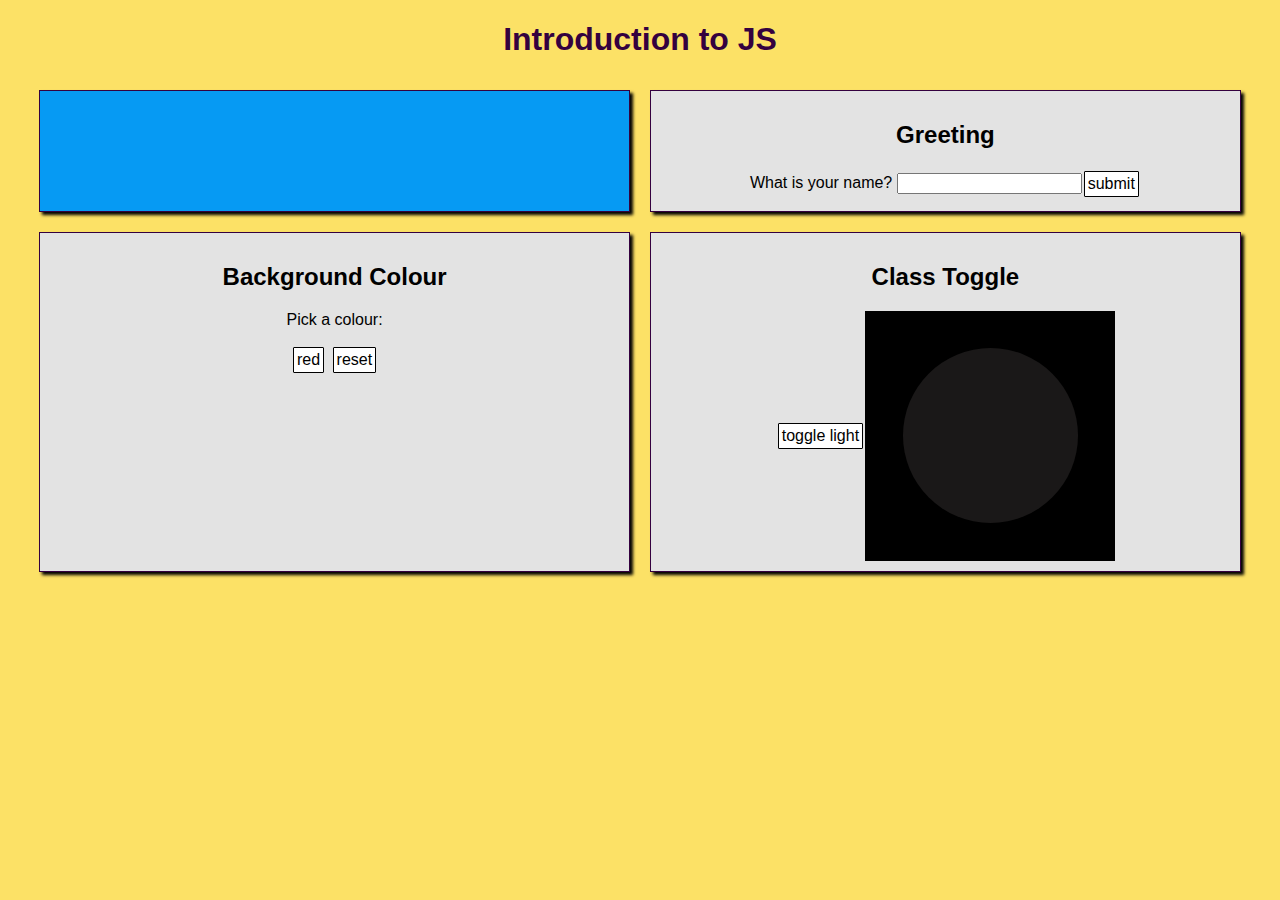
==== intro-to-js/index.html @ f910e7c5 "Initial commit" ====
<!DOCTYPE html>
<html lang="en">
    <head>
        <meta charset="utf-8">
        <title>Introduction to JavaScript</title>
        <meta name="description" content="JavaScript Demo">
        <meta name="author" content="She Codes">
        <link rel="stylesheet" href="styles.css">
    </head>
    
    <body>
        <header>
            <h1>Introduction to JS</h1>
        </header>

        <div id="wrapper">
            <div id="starter-div" class="component">
            </div>

            <div id="greeting" class="component">
                <h2>Greeting</h2>
                <form>
                    <div class="form-item">
                        <label for="name">What is your name?</label>
                        <input type="text" id="name" name="name">
                    </div>
                    <input type="button" value="submit">
                </form>
            </div>

            <div id="colour" class="component">
                <h2>Background Colour</h2>
                <p>Pick a colour:</p>
                <input type="button" onclick="changeColour('#f74850')" value="red">
                <input type="button" onclick="resetColour()" value="reset">
            </div>

            <div id="on-off" class="component">
                <h2>Class Toggle</h2>
                <div id="class-toggle-containter">
                    <input type="button" onclick="toggleLightbulb()" value="toggle light">
                    <div id="toggle-wrapper">
                        <div id="light"></div>
                    </div>
                </div>
            </div>
        </div>
    </body>
</html>
---- intro-to-js/styles.css ----
body {
    background-color: #FCE166;
    font-family: Arial;
}

h1 {
    color: #34013F;
    text-align: center;
}

#wrapper {
    display: flex;
    flex-wrap: wrap;
    justify-content: center;
}

.component {
    border: 1px solid #34013F;
    flex-basis: 45%;
    margin: 10px;
    padding: 10px;
    text-align: center;
    box-shadow: 3px 3px 3px #000;;
    background-color: #e3e3e3;
}

input[type=button] {
    margin: 2px;
    padding: 3px;
    border: 1px solid black;
    border-radius: 1px;
    background-color: #fff;
    font-size: 16px;
}

input[type=button]:hover {
    cursor: pointer;
    box-shadow: -2px 2px 0px black;
}

#starter-div {
    min-height: 100px;
    background-color: #069AF3;
}

.js-header {
    color: #FFF;
}

#second-h2 {
    text-decoration: underline;
}

form {
    display: flex;
    align-items: center;
    justify-content: center;
}

#greeting-text {
    height: 20px;
}

#class-toggle-containter {
    display: flex;
    justify-content: center;
    align-items: center;
}

#toggle-wrapper {
    width: 250px;
    height: 250px; 
    background-color: black;
    display: flex;
    justify-content: center;
    align-items: center;
}

#light {
    height: 175px;
    width: 175px;
    background-color: #1a1818 ;
    border-radius: 50%;
}

.on {
    box-shadow: inset 0 0 150px yellow, 0px 0 30px yellow;
}
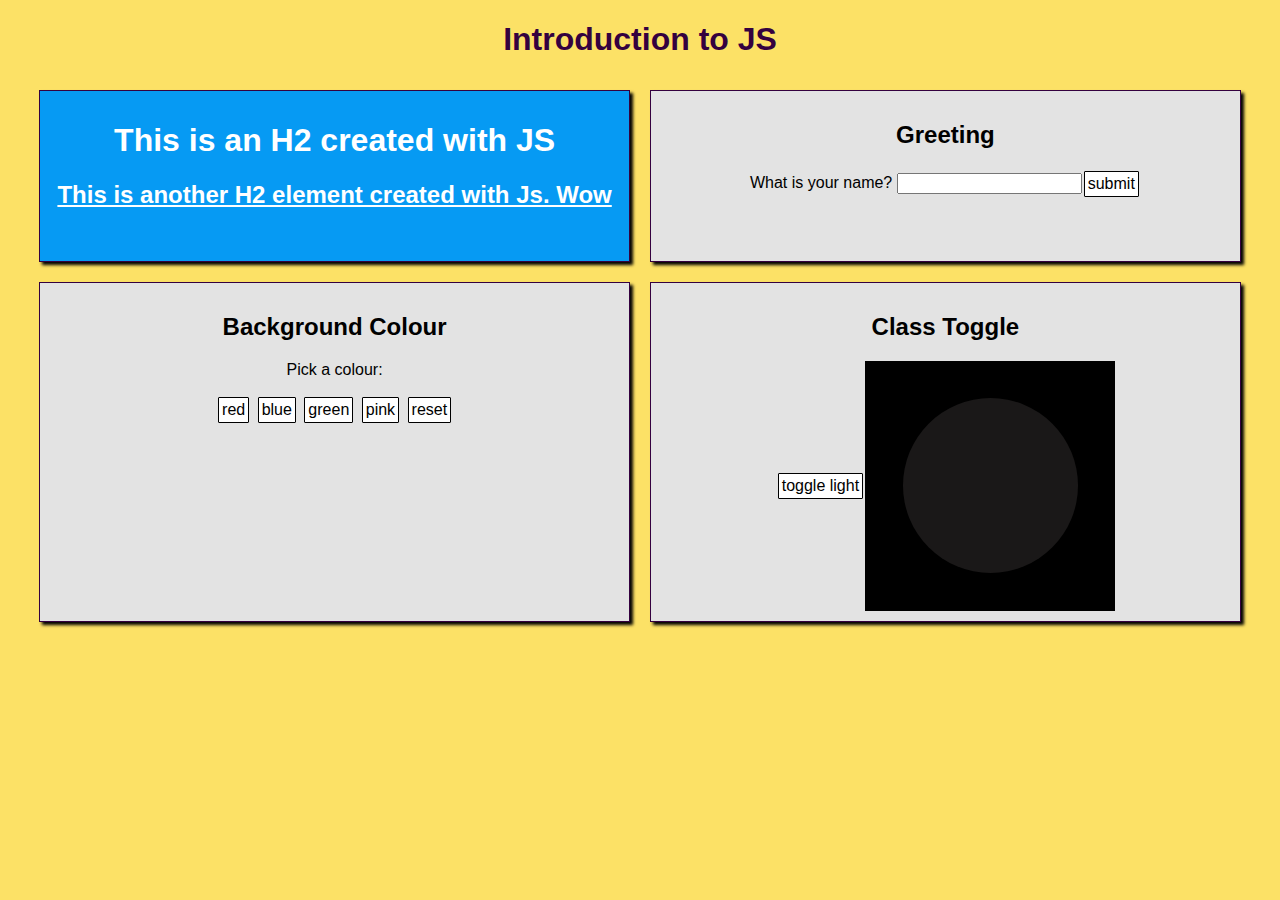
==== commit 484c809c: "act" ====
--- a/intro-to-js/index.html
+++ b/intro-to-js/index.html
@@ -24,14 +24,18 @@
                         <label for="name">What is your name?</label>
                         <input type="text" id="name" name="name">
                     </div>
-                    <input type="button" value="submit">
+                    <input type="button"  onclick="showName()" value="submit">
                 </form>
+                <p id="greeting-text"></p>
             </div>
 
             <div id="colour" class="component">
                 <h2>Background Colour</h2>
                 <p>Pick a colour:</p>
                 <input type="button" onclick="changeColour('#f74850')" value="red">
+                <input type="button" onclick="changeColour('#0000FF')" value="blue">
+                <input type="button" onclick="changeColour('#92AB00')" value="green">
+                <input type="button" onclick="changeColour('#CD8289')" value="pink">
                 <input type="button" onclick="resetColour()" value="reset">
             </div>
 
@@ -46,4 +50,5 @@
             </div>
         </div>
     </body>
+    <script src="script.js"></script>
 </html>
--- a/intro-to-js/styles.css
+++ b/intro-to-js/styles.css
@@ -84,6 +84,6 @@
 }
 
 .on {
-    box-shadow: inset 0 0 150px yellow, 0px 0 30px yellow;
+    box-shadow: inset 0 0 150px rgb(255, 0, 191), 0px 0 30px rgb(255, 0, 191);
 }
 
